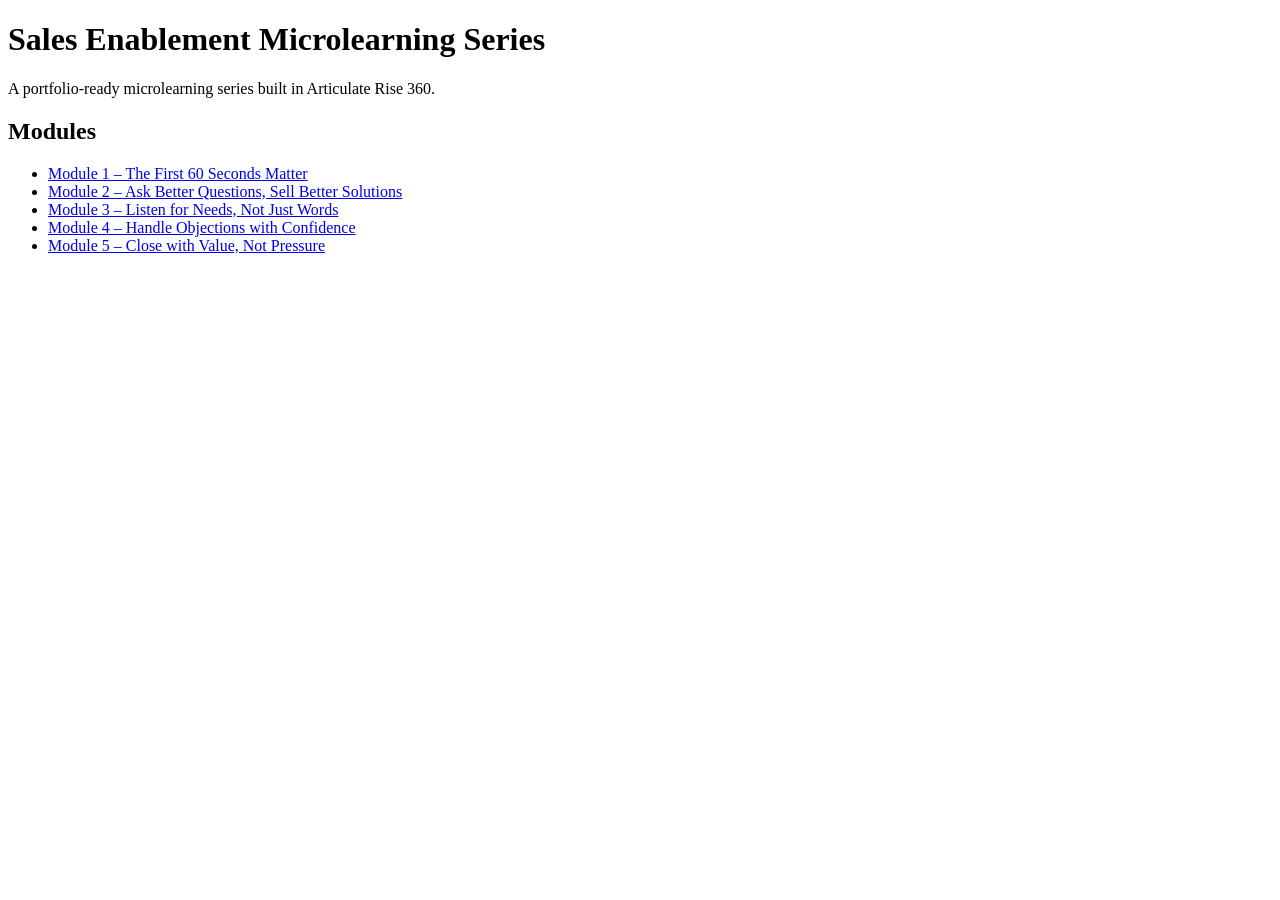
==== index.html @ 11edab6e "Add complete Sales Enablement Microlearning Series" ====
<!DOCTYPE html>
<html>
<head>
<meta charset="UTF-8">
<title>Sales Enablement Microlearning Series</title>
</head>

<body>

<h1>Sales Enablement Microlearning Series</h1>

<p>
A portfolio-ready microlearning series built in Articulate Rise 360.
</p>

<h2>Modules</h2>

<ul>
<li><a href="module-01/">Module 1 – The First 60 Seconds Matter</a></li>

<li><a href="module-02/">Module 2 – Ask Better Questions, Sell Better Solutions</a></li>

<li><a href="module-03/">Module 3 – Listen for Needs, Not Just Words</a></li>

<li><a href="module-04/">Module 4 – Handle Objections with Confidence</a></li>

<li><a href="module-05/">Module 5 – Close with Value, Not Pressure</a></li>

</ul>

</body>
</html>
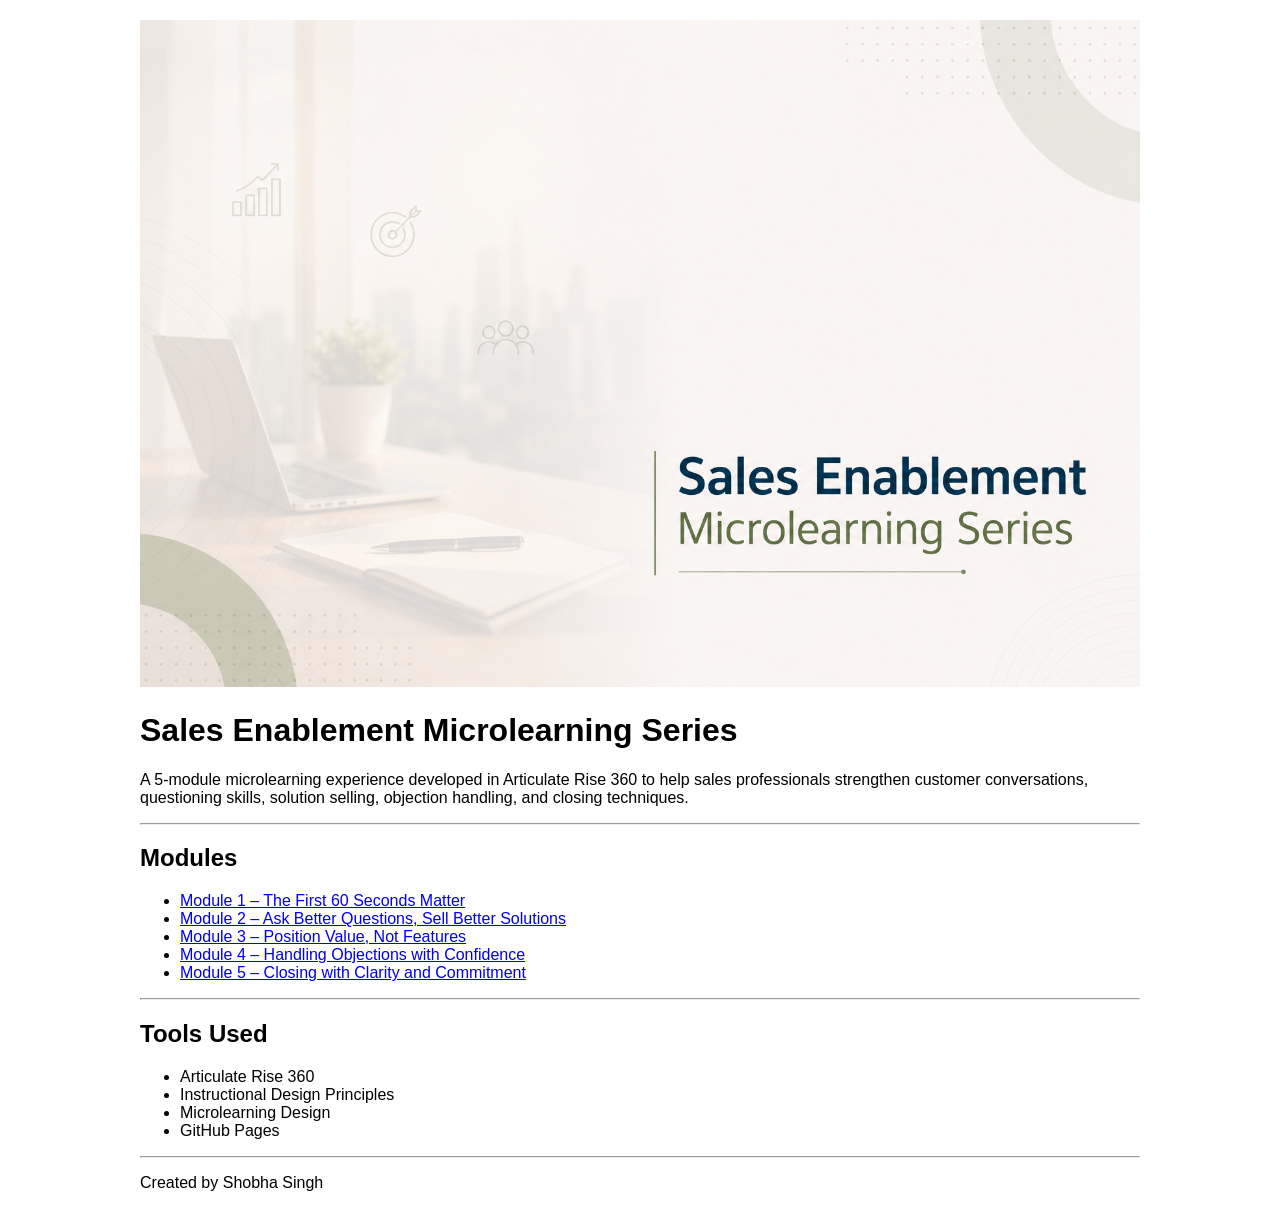
==== commit 337416a3: "Create project landing page with cover image" ====
--- a/index.html
+++ b/index.html
@@ -1,32 +1,49 @@
 <!DOCTYPE html>
 <html>
 <head>
-<meta charset="UTF-8">
 <title>Sales Enablement Microlearning Series</title>
 </head>
 
-<body>
+<body style="font-family:Arial; max-width:1000px; margin:auto; padding:20px;">
+
+<img src="sales-enablement-cover.png"
+     alt="Sales Enablement Microlearning Series"
+     width="100%">
 
 <h1>Sales Enablement Microlearning Series</h1>
 
 <p>
-A portfolio-ready microlearning series built in Articulate Rise 360.
+A 5-module microlearning experience developed in Articulate Rise 360 to help sales professionals strengthen customer conversations, questioning skills, solution selling, objection handling, and closing techniques.
 </p>
+
+<hr>
 
 <h2>Modules</h2>
 
 <ul>
 <li><a href="module-01/">Module 1 – The First 60 Seconds Matter</a></li>
+<li><a href="module-02/">Module 2 – Ask Better Questions, Sell Better Solutions</a></li>
+<li><a href="module-03/">Module 3 – Position Value, Not Features</a></li>
+<li><a href="module-04/">Module 4 – Handling Objections with Confidence</a></li>
+<li><a href="module-05/">Module 5 – Closing with Clarity and Commitment</a></li>
+</ul>
 
-<li><a href="module-02/">Module 2 – Ask Better Questions, Sell Better Solutions</a></li>
+<hr>
 
-<li><a href="module-03/">Module 3 – Listen for Needs, Not Just Words</a></li>
+<h2>Tools Used</h2>
 
-<li><a href="module-04/">Module 4 – Handle Objections with Confidence</a></li>
+<ul>
+<li>Articulate Rise 360</li>
+<li>Instructional Design Principles</li>
+<li>Microlearning Design</li>
+<li>GitHub Pages</li>
+</ul>
 
-<li><a href="module-05/">Module 5 – Close with Value, Not Pressure</a></li>
+<hr>
 
-</ul>
+<p>
+Created by Shobha Singh
+</p>
 
 </body>
 </html>
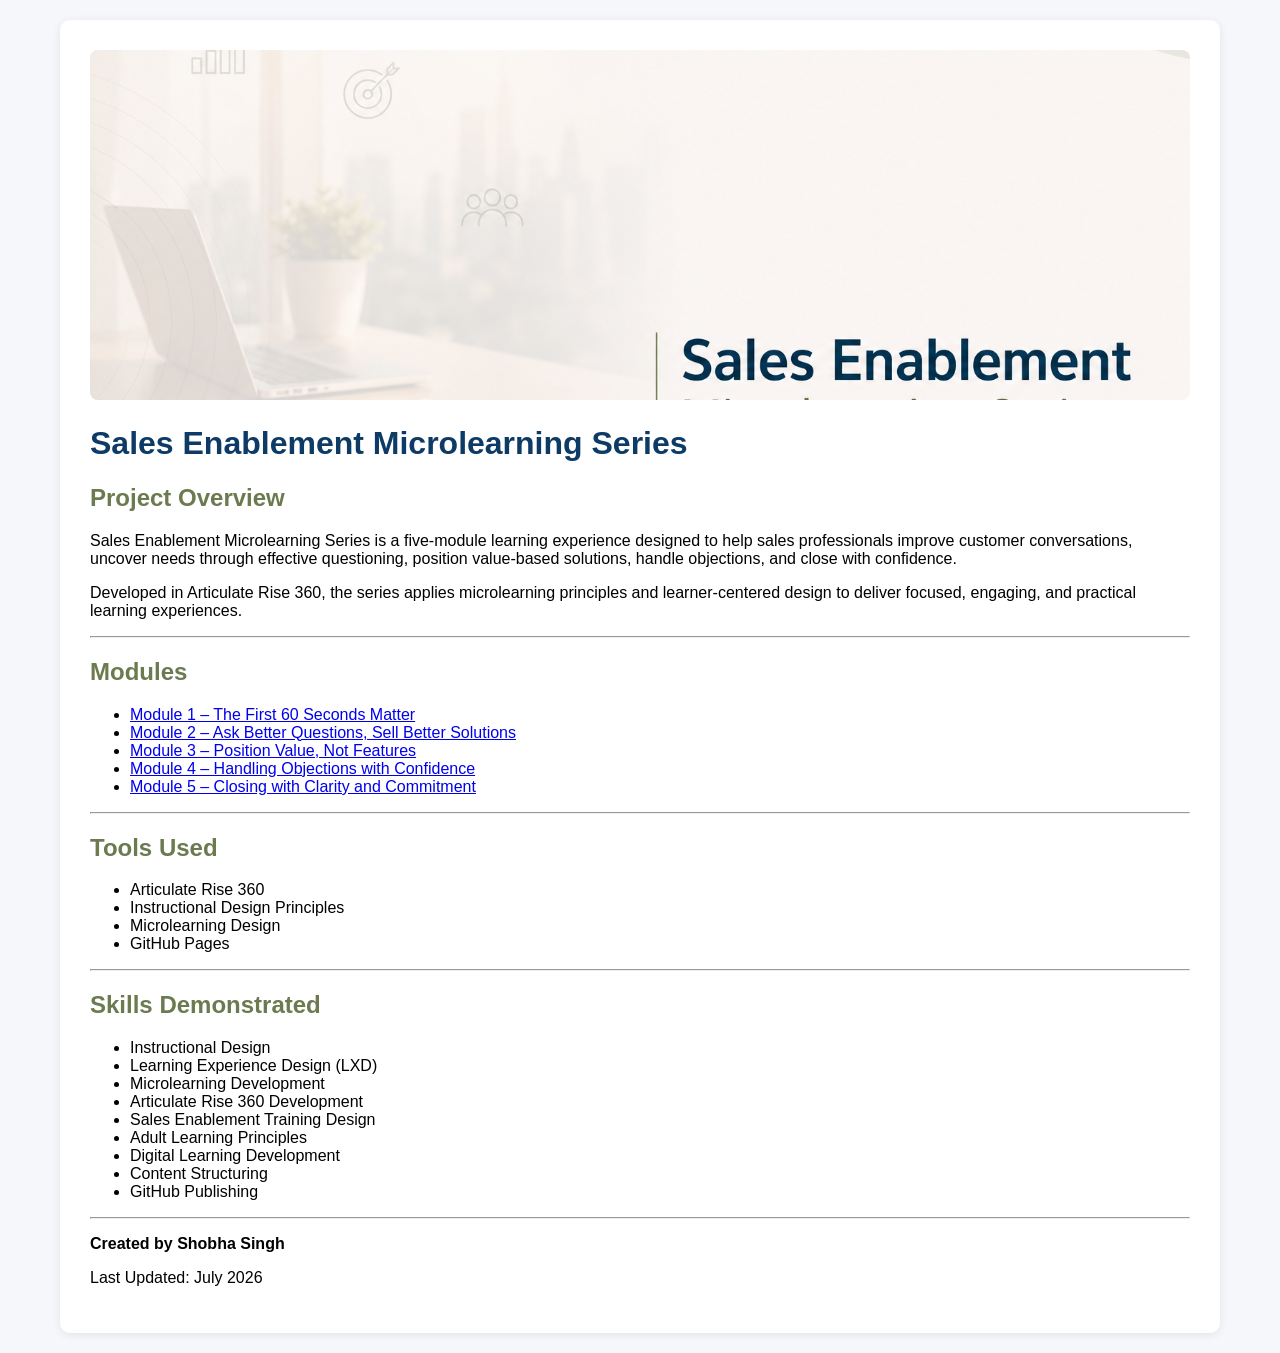
==== commit 372b7a4c: "update index.html" ====
--- a/index.html
+++ b/index.html
@@ -1,24 +1,53 @@
 <!DOCTYPE html>
 <html>
+
 <head>
 <title>Sales Enablement Microlearning Series</title>
 </head>
 
-<body style="font-family:Arial; max-width:1000px; margin:auto; padding:20px;">
+<body style="
+font-family:Arial, sans-serif;
+background-color:#f5f7fa;
+margin:0;
+padding:20px;">
+
+<div style="
+max-width:1100px;
+margin:auto;
+background:white;
+padding:30px;
+box-shadow:0 2px 10px rgba(0,0,0,0.08);
+border-radius:10px;">
 
 <img src="sales-enablement-cover.png"
      alt="Sales Enablement Microlearning Series"
-     width="100%">
+     style="
+     width:100%;
+     max-height:350px;
+     object-fit:cover;
+     border-radius:8px;">
 
-<h1>Sales Enablement Microlearning Series</h1>
+<h1 style="color:#0d3b66;">
+Sales Enablement Microlearning Series
+</h1>
+
+<h2 style="color:#6b7b4f;">
+Project Overview
+</h2>
 
 <p>
-A 5-module microlearning experience developed in Articulate Rise 360 to help sales professionals strengthen customer conversations, questioning skills, solution selling, objection handling, and closing techniques.
+Sales Enablement Microlearning Series is a five-module learning experience designed to help sales professionals improve customer conversations, uncover needs through effective questioning, position value-based solutions, handle objections, and close with confidence.
+</p>
+
+<p>
+Developed in Articulate Rise 360, the series applies microlearning principles and learner-centered design to deliver focused, engaging, and practical learning experiences.
 </p>
 
 <hr>
 
-<h2>Modules</h2>
+<h2 style="color:#6b7b4f;">
+Modules
+</h2>
 
 <ul>
 <li><a href="module-01/">Module 1 – The First 60 Seconds Matter</a></li>
@@ -30,7 +59,9 @@
 
 <hr>
 
-<h2>Tools Used</h2>
+<h2 style="color:#6b7b4f;">
+Tools Used
+</h2>
 
 <ul>
 <li>Articulate Rise 360</li>
@@ -41,9 +72,33 @@
 
 <hr>
 
+<h2 style="color:#6b7b4f;">
+Skills Demonstrated
+</h2>
+
+<ul>
+<li>Instructional Design</li>
+<li>Learning Experience Design (LXD)</li>
+<li>Microlearning Development</li>
+<li>Articulate Rise 360 Development</li>
+<li>Sales Enablement Training Design</li>
+<li>Adult Learning Principles</li>
+<li>Digital Learning Development</li>
+<li>Content Structuring</li>
+<li>GitHub Publishing</li>
+</ul>
+
+<hr>
+
 <p>
-Created by Shobha Singh
+<b>Created by Shobha Singh</b>
 </p>
+
+<p>
+Last Updated: July 2026
+</p>
+
+</div>
 
 </body>
 </html>
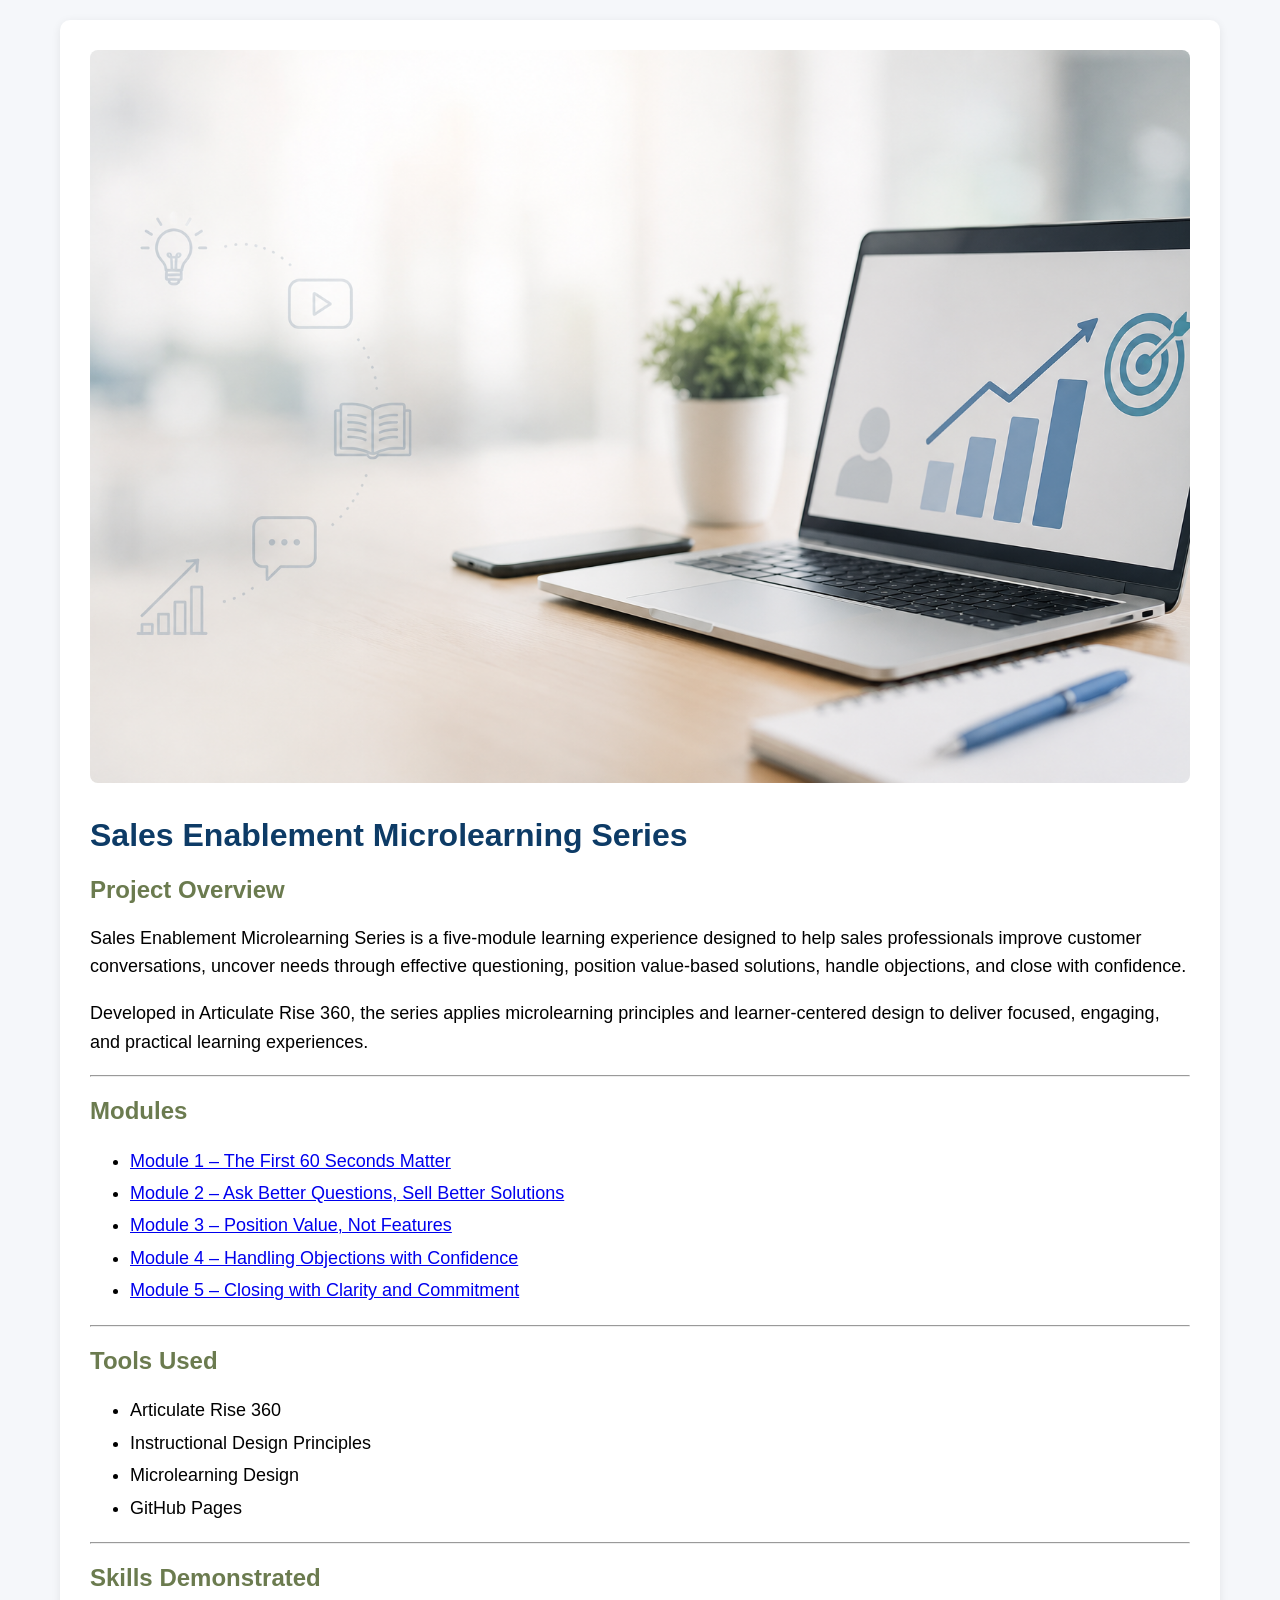
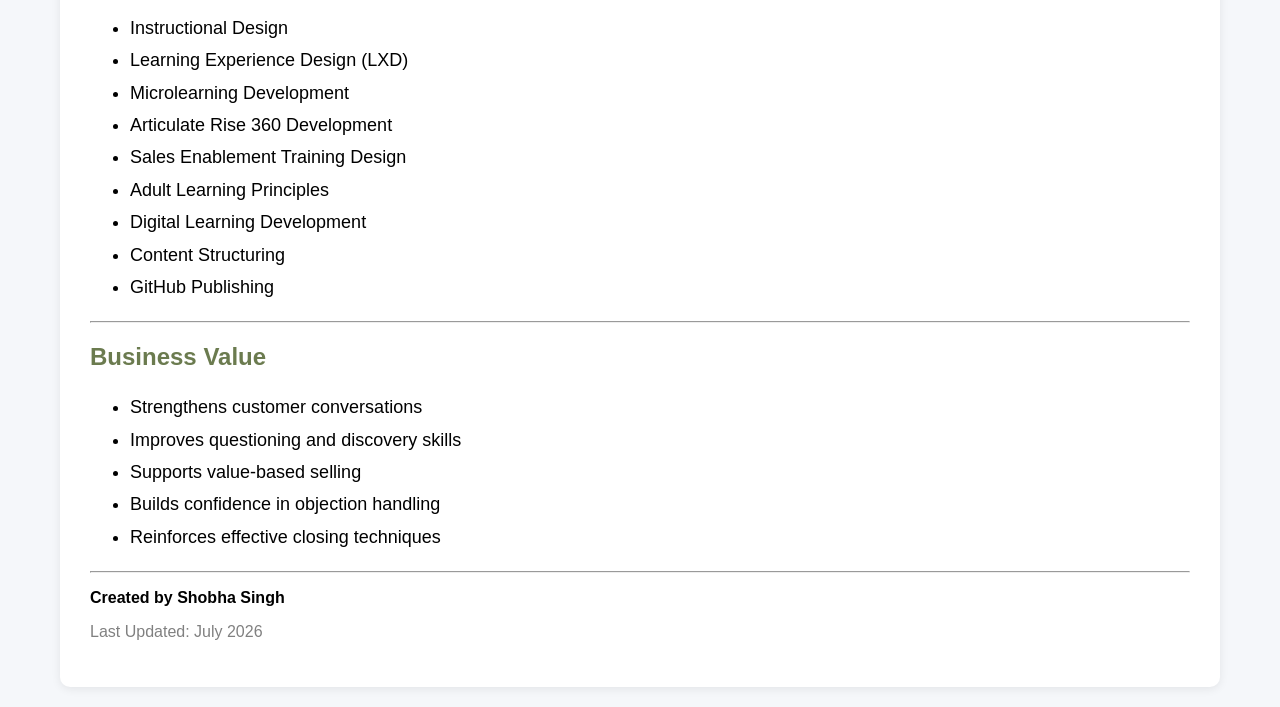
==== commit 2e625483: "update cover page" ====
--- a/index.html
+++ b/index.html
@@ -3,6 +3,7 @@
 
 <head>
 <title>Sales Enablement Microlearning Series</title>
+<meta charset="UTF-8">
 </head>
 
 <body style="
@@ -16,18 +17,18 @@
 margin:auto;
 background:white;
 padding:30px;
-box-shadow:0 2px 10px rgba(0,0,0,0.08);
-border-radius:10px;">
+border-radius:10px;
+box-shadow:0 2px 10px rgba(0,0,0,0.08);">
 
-<img src="sales-enablement-cover.png"
+<img src="sales-enablement-cover-v2.png"
      alt="Sales Enablement Microlearning Series"
      style="
      width:100%;
-     max-height:350px;
-     object-fit:cover;
      border-radius:8px;">
 
-<h1 style="color:#0d3b66;">
+<h1 style="
+color:#0d3b66;
+margin-top:30px;">
 Sales Enablement Microlearning Series
 </h1>
 
@@ -35,11 +36,11 @@
 Project Overview
 </h2>
 
-<p>
+<p style="font-size:18px; line-height:1.6;">
 Sales Enablement Microlearning Series is a five-module learning experience designed to help sales professionals improve customer conversations, uncover needs through effective questioning, position value-based solutions, handle objections, and close with confidence.
 </p>
 
-<p>
+<p style="font-size:18px; line-height:1.6;">
 Developed in Articulate Rise 360, the series applies microlearning principles and learner-centered design to deliver focused, engaging, and practical learning experiences.
 </p>
 
@@ -49,12 +50,38 @@
 Modules
 </h2>
 
-<ul>
-<li><a href="module-01/">Module 1 – The First 60 Seconds Matter</a></li>
-<li><a href="module-02/">Module 2 – Ask Better Questions, Sell Better Solutions</a></li>
-<li><a href="module-03/">Module 3 – Position Value, Not Features</a></li>
-<li><a href="module-04/">Module 4 – Handling Objections with Confidence</a></li>
-<li><a href="module-05/">Module 5 – Closing with Clarity and Commitment</a></li>
+<ul style="font-size:18px; line-height:1.8;">
+
+<li>
+<a href="module-01/">
+Module 1 – The First 60 Seconds Matter
+</a>
+</li>
+
+<li>
+<a href="module-02/">
+Module 2 – Ask Better Questions, Sell Better Solutions
+</a>
+</li>
+
+<li>
+<a href="module-03/">
+Module 3 – Position Value, Not Features
+</a>
+</li>
+
+<li>
+<a href="module-04/">
+Module 4 – Handling Objections with Confidence
+</a>
+</li>
+
+<li>
+<a href="module-05/">
+Module 5 – Closing with Clarity and Commitment
+</a>
+</li>
+
 </ul>
 
 <hr>
@@ -63,7 +90,7 @@
 Tools Used
 </h2>
 
-<ul>
+<ul style="font-size:18px; line-height:1.8;">
 <li>Articulate Rise 360</li>
 <li>Instructional Design Principles</li>
 <li>Microlearning Design</li>
@@ -76,7 +103,7 @@
 Skills Demonstrated
 </h2>
 
-<ul>
+<ul style="font-size:18px; line-height:1.8;">
 <li>Instructional Design</li>
 <li>Learning Experience Design (LXD)</li>
 <li>Microlearning Development</li>
@@ -90,11 +117,25 @@
 
 <hr>
 
-<p>
+<h2 style="color:#6b7b4f;">
+Business Value
+</h2>
+
+<ul style="font-size:18px; line-height:1.8;">
+<li>Strengthens customer conversations</li>
+<li>Improves questioning and discovery skills</li>
+<li>Supports value-based selling</li>
+<li>Builds confidence in objection handling</li>
+<li>Reinforces effective closing techniques</li>
+</ul>
+
+<hr>
+
+<p style="font-size:16px;">
 <b>Created by Shobha Singh</b>
 </p>
 
-<p>
+<p style="color:gray;">
 Last Updated: July 2026
 </p>
 
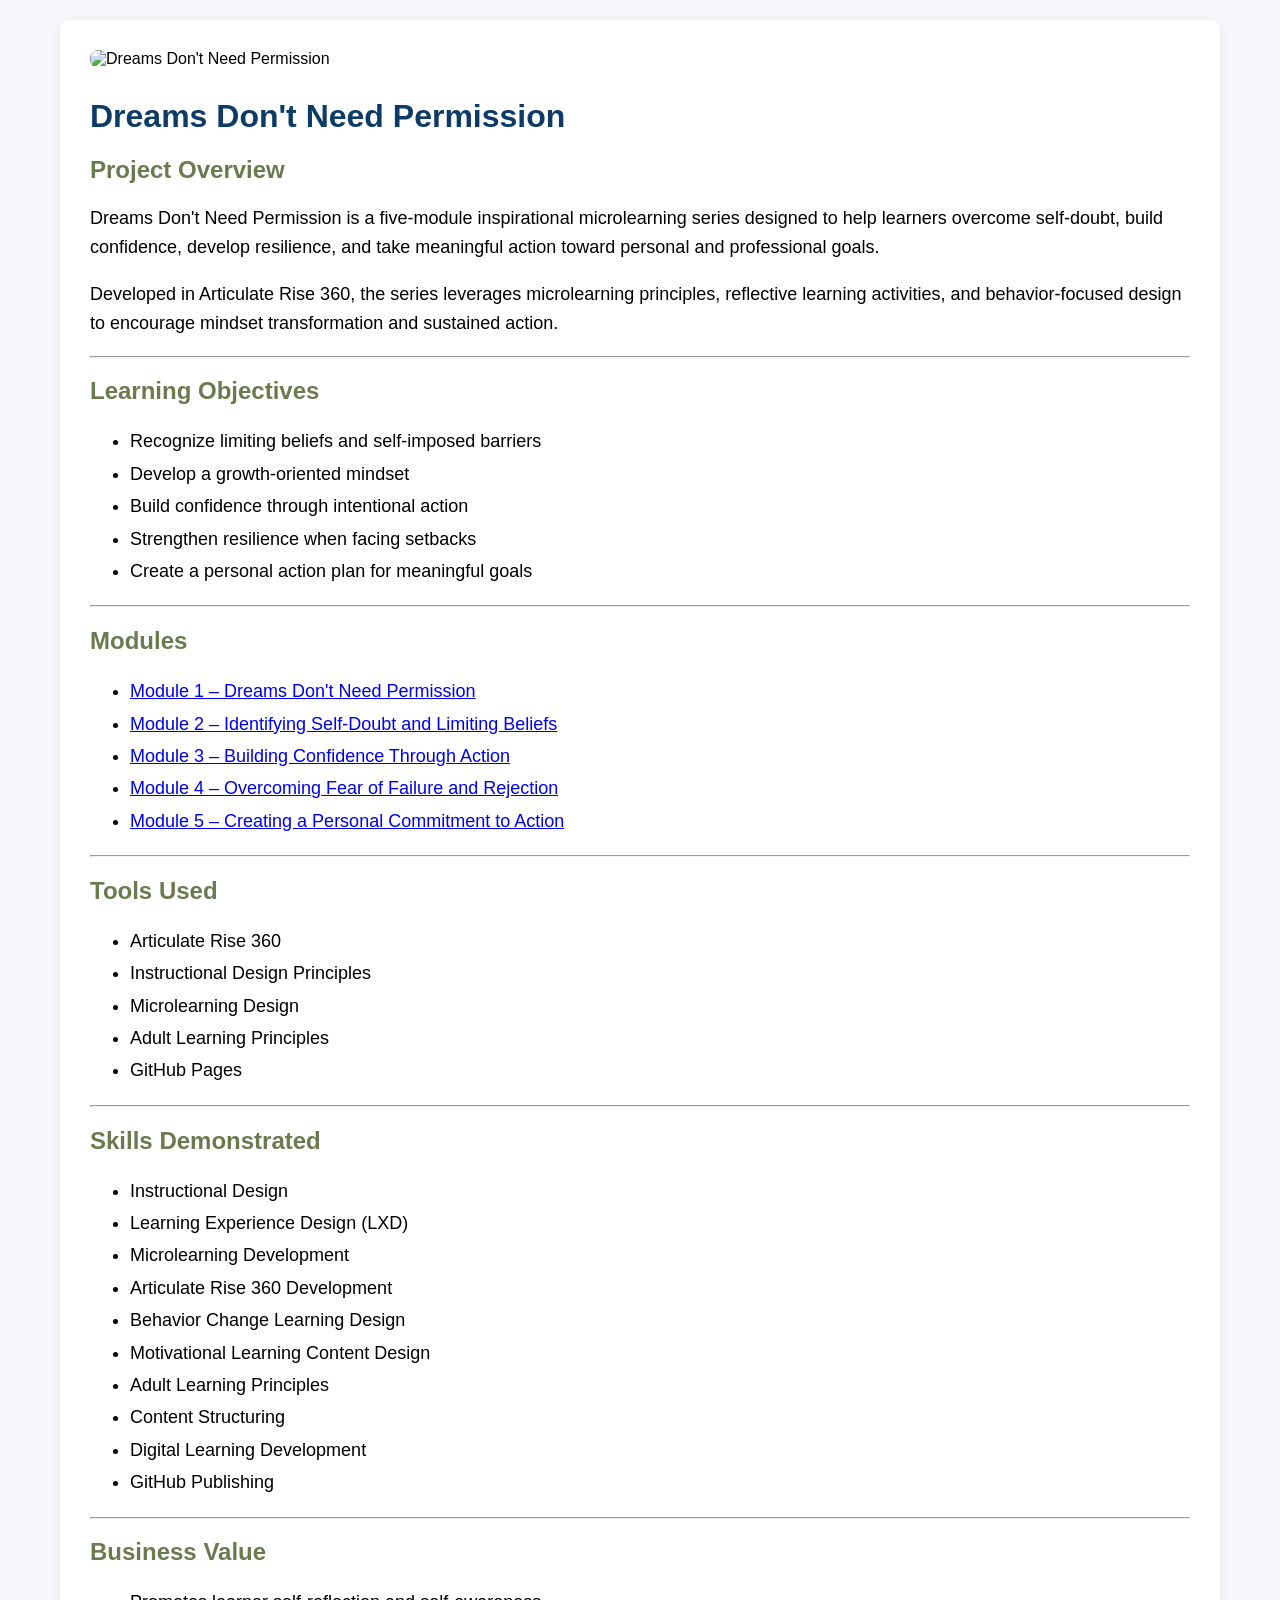
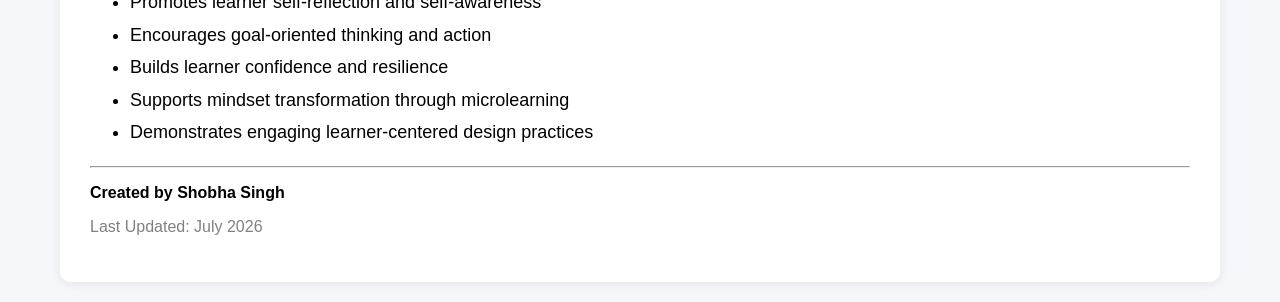
==== commit fec81204: "update index.html" ====
--- a/index.html
+++ b/index.html
@@ -2,7 +2,7 @@
 <html>
 
 <head>
-<title>Sales Enablement Microlearning Series</title>
+<title>Dreams Don't Need Permission</title>
 <meta charset="UTF-8">
 </head>
 
@@ -20,8 +20,8 @@
 border-radius:10px;
 box-shadow:0 2px 10px rgba(0,0,0,0.08);">
 
-<img src="sales-enablement-cover-v2.png"
-     alt="Sales Enablement Microlearning Series"
+<img src="Dreams-dont-need-permission.png"
+     alt="Dreams Don't Need Permission"
      style="
      width:100%;
      border-radius:8px;">
@@ -29,7 +29,7 @@
 <h1 style="
 color:#0d3b66;
 margin-top:30px;">
-Sales Enablement Microlearning Series
+Dreams Don't Need Permission
 </h1>
 
 <h2 style="color:#6b7b4f;">
@@ -37,12 +37,26 @@
 </h2>
 
 <p style="font-size:18px; line-height:1.6;">
-Sales Enablement Microlearning Series is a five-module learning experience designed to help sales professionals improve customer conversations, uncover needs through effective questioning, position value-based solutions, handle objections, and close with confidence.
+Dreams Don't Need Permission is a five-module inspirational microlearning series designed to help learners overcome self-doubt, build confidence, develop resilience, and take meaningful action toward personal and professional goals.
 </p>
 
 <p style="font-size:18px; line-height:1.6;">
-Developed in Articulate Rise 360, the series applies microlearning principles and learner-centered design to deliver focused, engaging, and practical learning experiences.
+Developed in Articulate Rise 360, the series leverages microlearning principles, reflective learning activities, and behavior-focused design to encourage mindset transformation and sustained action.
 </p>
+
+<hr>
+
+<h2 style="color:#6b7b4f;">
+Learning Objectives
+</h2>
+
+<ul style="font-size:18px; line-height:1.8;">
+<li>Recognize limiting beliefs and self-imposed barriers</li>
+<li>Develop a growth-oriented mindset</li>
+<li>Build confidence through intentional action</li>
+<li>Strengthen resilience when facing setbacks</li>
+<li>Create a personal action plan for meaningful goals</li>
+</ul>
 
 <hr>
 
@@ -54,31 +68,31 @@
 
 <li>
 <a href="module-01/">
-Module 1 – The First 60 Seconds Matter
+Module 1 – Dreams Don't Need Permission
 </a>
 </li>
 
 <li>
 <a href="module-02/">
-Module 2 – Ask Better Questions, Sell Better Solutions
+Module 2 – Identifying Self-Doubt and Limiting Beliefs
 </a>
 </li>
 
 <li>
 <a href="module-03/">
-Module 3 – Position Value, Not Features
+Module 3 – Building Confidence Through Action
 </a>
 </li>
 
 <li>
 <a href="module-04/">
-Module 4 – Handling Objections with Confidence
+Module 4 – Overcoming Fear of Failure and Rejection
 </a>
 </li>
 
 <li>
 <a href="module-05/">
-Module 5 – Closing with Clarity and Commitment
+Module 5 – Creating a Personal Commitment to Action
 </a>
 </li>
 
@@ -94,6 +108,7 @@
 <li>Articulate Rise 360</li>
 <li>Instructional Design Principles</li>
 <li>Microlearning Design</li>
+<li>Adult Learning Principles</li>
 <li>GitHub Pages</li>
 </ul>
 
@@ -108,10 +123,11 @@
 <li>Learning Experience Design (LXD)</li>
 <li>Microlearning Development</li>
 <li>Articulate Rise 360 Development</li>
-<li>Sales Enablement Training Design</li>
+<li>Behavior Change Learning Design</li>
+<li>Motivational Learning Content Design</li>
 <li>Adult Learning Principles</li>
+<li>Content Structuring</li>
 <li>Digital Learning Development</li>
-<li>Content Structuring</li>
 <li>GitHub Publishing</li>
 </ul>
 
@@ -122,11 +138,11 @@
 </h2>
 
 <ul style="font-size:18px; line-height:1.8;">
-<li>Strengthens customer conversations</li>
-<li>Improves questioning and discovery skills</li>
-<li>Supports value-based selling</li>
-<li>Builds confidence in objection handling</li>
-<li>Reinforces effective closing techniques</li>
+<li>Promotes learner self-reflection and self-awareness</li>
+<li>Encourages goal-oriented thinking and action</li>
+<li>Builds learner confidence and resilience</li>
+<li>Supports mindset transformation through microlearning</li>
+<li>Demonstrates engaging learner-centered design practices</li>
 </ul>
 
 <hr>
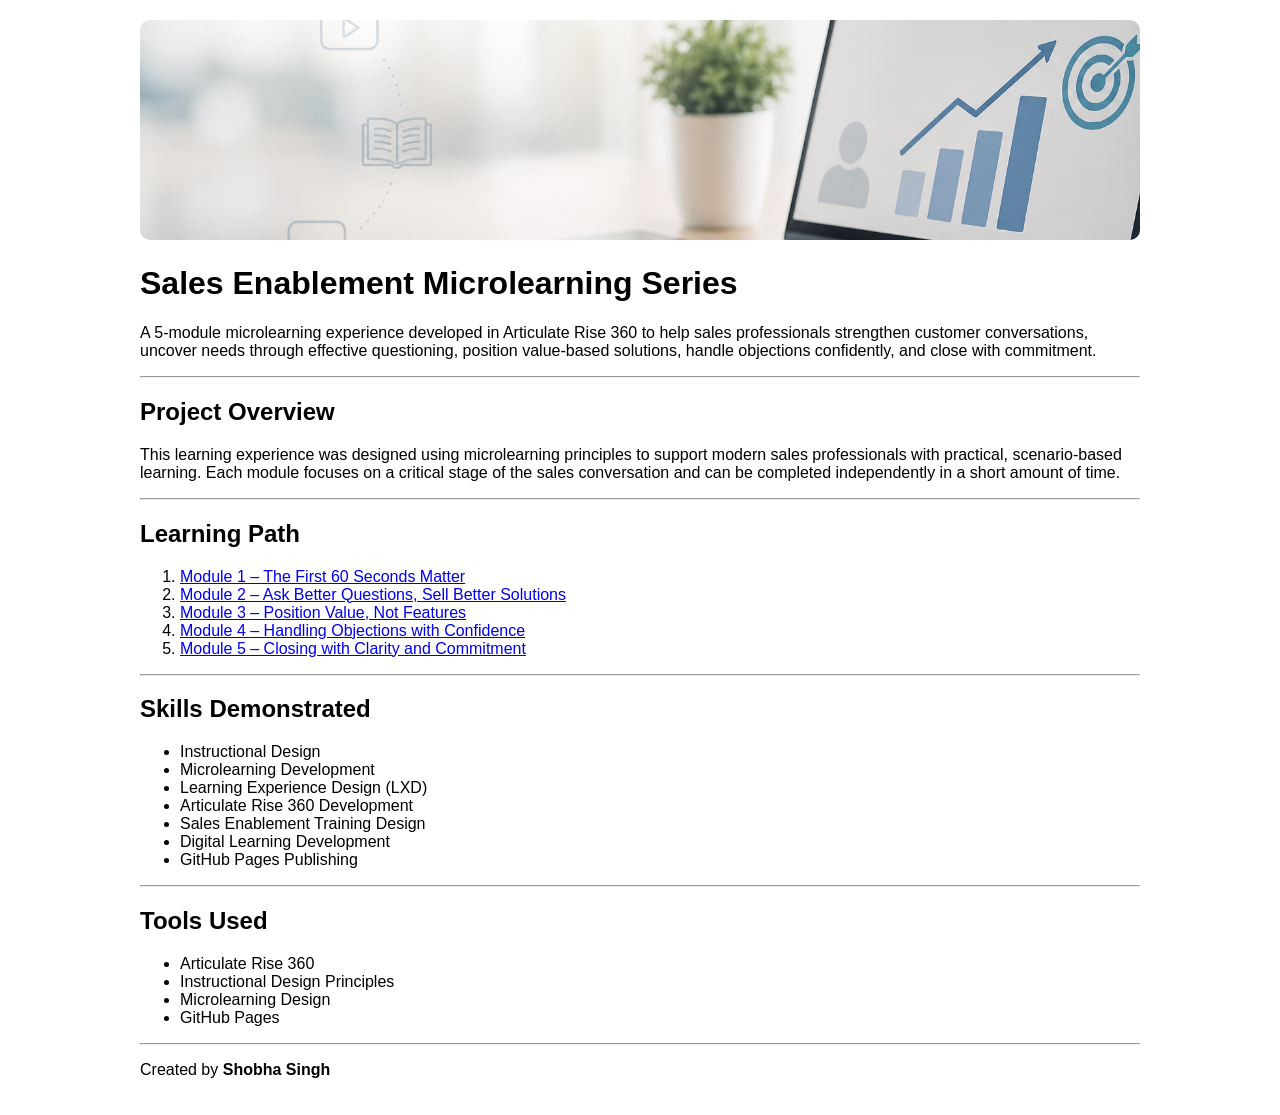
==== commit 17a5263e: "update index.html" ====
--- a/index.html
+++ b/index.html
@@ -1,161 +1,71 @@
 <!DOCTYPE html>
 <html>
-
 <head>
-<title>Dreams Don't Need Permission</title>
-<meta charset="UTF-8">
+<title>Sales Enablement Microlearning Series</title>
 </head>
 
-<body style="
-font-family:Arial, sans-serif;
-background-color:#f5f7fa;
-margin:0;
-padding:20px;">
+<body style="font-family:Arial; max-width:1000px; margin:auto; padding:20px;">
 
-<div style="
-max-width:1100px;
-margin:auto;
-background:white;
-padding:30px;
-border-radius:10px;
-box-shadow:0 2px 10px rgba(0,0,0,0.08);">
+<img src="sales-enablement-cover.png"
+     alt="Sales Enablement Microlearning Series"
+     style="width:100%; height:220px; object-fit:cover; border-radius:10px;">
 
-<img src="Dreams-dont-need-permission.png"
-     alt="Dreams Don't Need Permission"
-     style="
-     width:100%;
-     border-radius:8px;">
+<h1>Sales Enablement Microlearning Series</h1>
 
-<h1 style="
-color:#0d3b66;
-margin-top:30px;">
-Dreams Don't Need Permission
-</h1>
-
-<h2 style="color:#6b7b4f;">
-Project Overview
-</h2>
-
-<p style="font-size:18px; line-height:1.6;">
-Dreams Don't Need Permission is a five-module inspirational microlearning series designed to help learners overcome self-doubt, build confidence, develop resilience, and take meaningful action toward personal and professional goals.
-</p>
-
-<p style="font-size:18px; line-height:1.6;">
-Developed in Articulate Rise 360, the series leverages microlearning principles, reflective learning activities, and behavior-focused design to encourage mindset transformation and sustained action.
+<p>
+A 5-module microlearning experience developed in Articulate Rise 360 to help sales professionals strengthen customer conversations, uncover needs through effective questioning, position value-based solutions, handle objections confidently, and close with commitment.
 </p>
 
 <hr>
 
-<h2 style="color:#6b7b4f;">
-Learning Objectives
-</h2>
+<h2>Project Overview</h2>
 
-<ul style="font-size:18px; line-height:1.8;">
-<li>Recognize limiting beliefs and self-imposed barriers</li>
-<li>Develop a growth-oriented mindset</li>
-<li>Build confidence through intentional action</li>
-<li>Strengthen resilience when facing setbacks</li>
-<li>Create a personal action plan for meaningful goals</li>
+<p>
+This learning experience was designed using microlearning principles to support modern sales professionals with practical, scenario-based learning. Each module focuses on a critical stage of the sales conversation and can be completed independently in a short amount of time.
+</p>
+
+<hr>
+
+<h2>Learning Path</h2>
+
+<ol>
+<li><a href="module-01/">Module 1 – The First 60 Seconds Matter</a></li>
+<li><a href="module-02/">Module 2 – Ask Better Questions, Sell Better Solutions</a></li>
+<li><a href="module-03/">Module 3 – Position Value, Not Features</a></li>
+<li><a href="module-04/">Module 4 – Handling Objections with Confidence</a></li>
+<li><a href="module-05/">Module 5 – Closing with Clarity and Commitment</a></li>
+</ol>
+
+<hr>
+
+<h2>Skills Demonstrated</h2>
+
+<ul>
+<li>Instructional Design</li>
+<li>Microlearning Development</li>
+<li>Learning Experience Design (LXD)</li>
+<li>Articulate Rise 360 Development</li>
+<li>Sales Enablement Training Design</li>
+<li>Digital Learning Development</li>
+<li>GitHub Pages Publishing</li>
 </ul>
 
 <hr>
 
-<h2 style="color:#6b7b4f;">
-Modules
-</h2>
+<h2>Tools Used</h2>
 
-<ul style="font-size:18px; line-height:1.8;">
-
-<li>
-<a href="module-01/">
-Module 1 – Dreams Don't Need Permission
-</a>
-</li>
-
-<li>
-<a href="module-02/">
-Module 2 – Identifying Self-Doubt and Limiting Beliefs
-</a>
-</li>
-
-<li>
-<a href="module-03/">
-Module 3 – Building Confidence Through Action
-</a>
-</li>
-
-<li>
-<a href="module-04/">
-Module 4 – Overcoming Fear of Failure and Rejection
-</a>
-</li>
-
-<li>
-<a href="module-05/">
-Module 5 – Creating a Personal Commitment to Action
-</a>
-</li>
-
-</ul>
-
-<hr>
-
-<h2 style="color:#6b7b4f;">
-Tools Used
-</h2>
-
-<ul style="font-size:18px; line-height:1.8;">
+<ul>
 <li>Articulate Rise 360</li>
 <li>Instructional Design Principles</li>
 <li>Microlearning Design</li>
-<li>Adult Learning Principles</li>
 <li>GitHub Pages</li>
 </ul>
 
 <hr>
 
-<h2 style="color:#6b7b4f;">
-Skills Demonstrated
-</h2>
-
-<ul style="font-size:18px; line-height:1.8;">
-<li>Instructional Design</li>
-<li>Learning Experience Design (LXD)</li>
-<li>Microlearning Development</li>
-<li>Articulate Rise 360 Development</li>
-<li>Behavior Change Learning Design</li>
-<li>Motivational Learning Content Design</li>
-<li>Adult Learning Principles</li>
-<li>Content Structuring</li>
-<li>Digital Learning Development</li>
-<li>GitHub Publishing</li>
-</ul>
-
-<hr>
-
-<h2 style="color:#6b7b4f;">
-Business Value
-</h2>
-
-<ul style="font-size:18px; line-height:1.8;">
-<li>Promotes learner self-reflection and self-awareness</li>
-<li>Encourages goal-oriented thinking and action</li>
-<li>Builds learner confidence and resilience</li>
-<li>Supports mindset transformation through microlearning</li>
-<li>Demonstrates engaging learner-centered design practices</li>
-</ul>
-
-<hr>
-
-<p style="font-size:16px;">
-<b>Created by Shobha Singh</b>
+<p>
+Created by <strong>Shobha Singh</strong>
 </p>
-
-<p style="color:gray;">
-Last Updated: July 2026
-</p>
-
-</div>
 
 </body>
 </html>
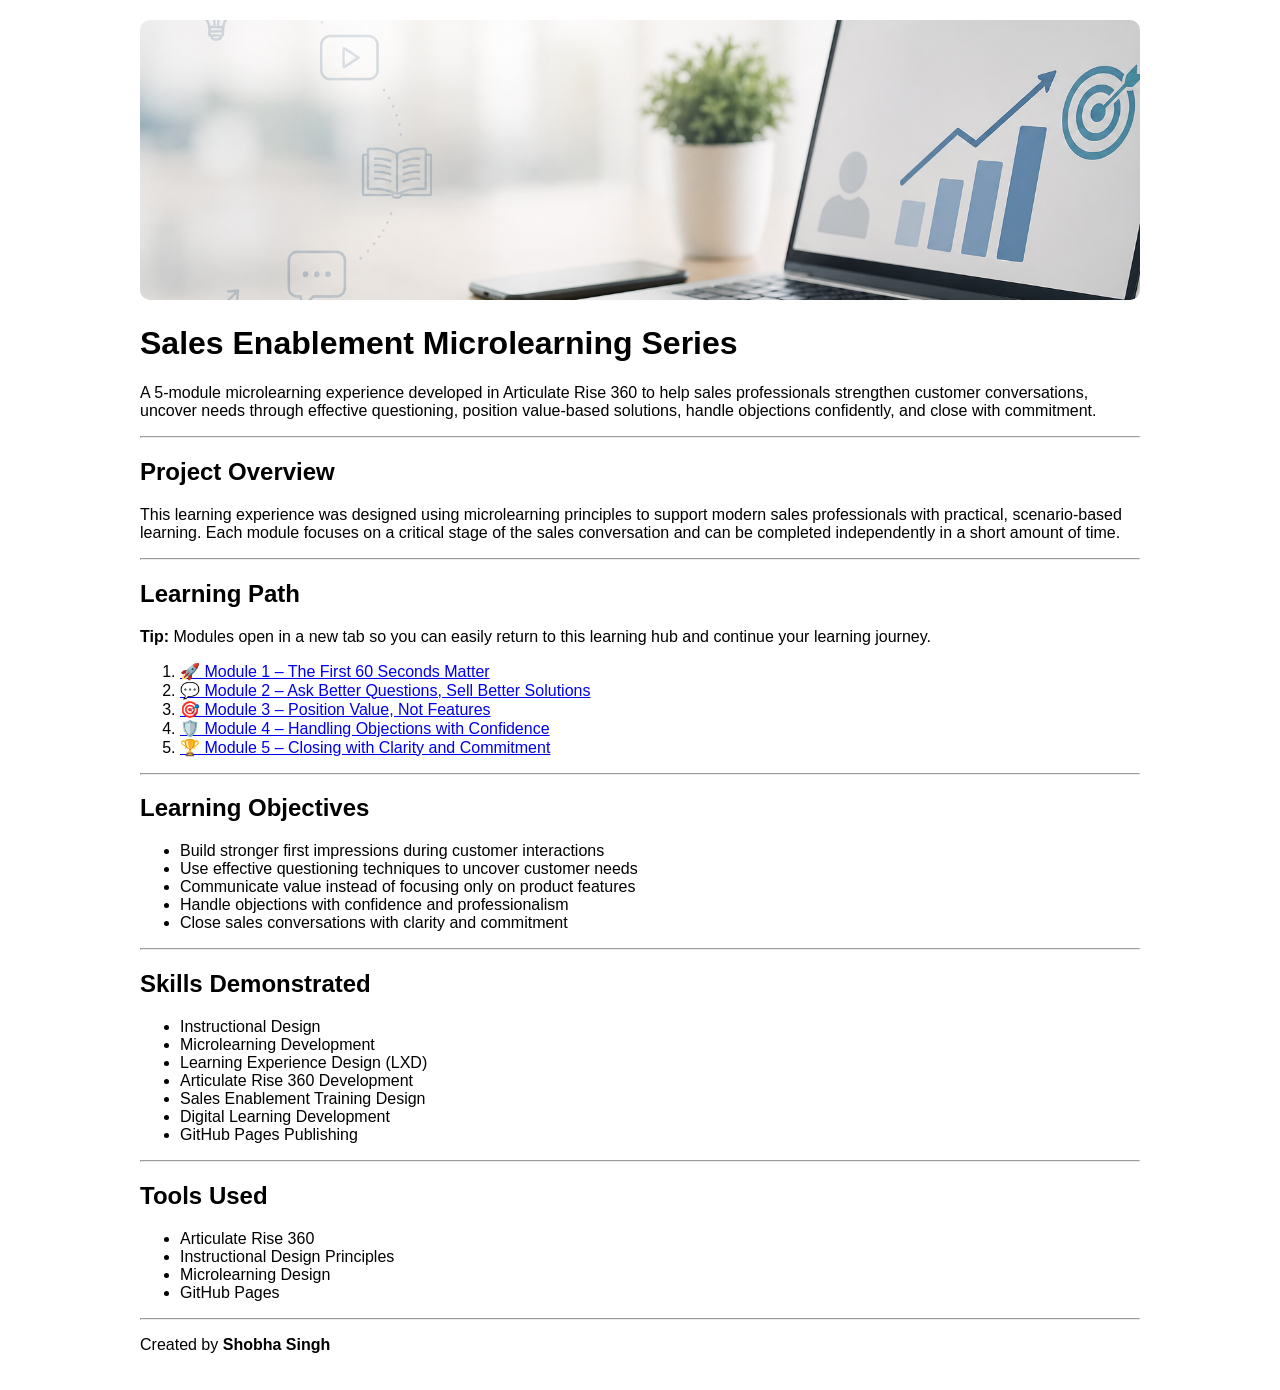
==== commit d7a2a3a3: "Enhance Sales Enablement portfolio landing page" ====
--- a/index.html
+++ b/index.html
@@ -6,9 +6,9 @@
 
 <body style="font-family:Arial; max-width:1000px; margin:auto; padding:20px;">
 
-<img src="sales-enablement-cover.png"
+<img src="sales-enablement-cover-v2.png"
      alt="Sales Enablement Microlearning Series"
-     style="width:100%; height:220px; object-fit:cover; border-radius:10px;">
+     style="width:100%; height:280px; object-fit:cover; border-radius:10px;">
 
 <h1>Sales Enablement Microlearning Series</h1>
 
@@ -28,13 +28,55 @@
 
 <h2>Learning Path</h2>
 
+<p>
+<strong>Tip:</strong> Modules open in a new tab so you can easily return to this learning hub and continue your learning journey.
+</p>
+
 <ol>
-<li><a href="module-01/">Module 1 – The First 60 Seconds Matter</a></li>
-<li><a href="module-02/">Module 2 – Ask Better Questions, Sell Better Solutions</a></li>
-<li><a href="module-03/">Module 3 – Position Value, Not Features</a></li>
-<li><a href="module-04/">Module 4 – Handling Objections with Confidence</a></li>
-<li><a href="module-05/">Module 5 – Closing with Clarity and Commitment</a></li>
+
+<li>
+<a href="module-01/" target="_blank">
+🚀 Module 1 – The First 60 Seconds Matter
+</a>
+</li>
+
+<li>
+<a href="module-02/" target="_blank">
+💬 Module 2 – Ask Better Questions, Sell Better Solutions
+</a>
+</li>
+
+<li>
+<a href="module-03/" target="_blank">
+🎯 Module 3 – Position Value, Not Features
+</a>
+</li>
+
+<li>
+<a href="module-04/" target="_blank">
+🛡️ Module 4 – Handling Objections with Confidence
+</a>
+</li>
+
+<li>
+<a href="module-05/" target="_blank">
+🏆 Module 5 – Closing with Clarity and Commitment
+</a>
+</li>
+
 </ol>
+
+<hr>
+
+<h2>Learning Objectives</h2>
+
+<ul>
+<li>Build stronger first impressions during customer interactions</li>
+<li>Use effective questioning techniques to uncover customer needs</li>
+<li>Communicate value instead of focusing only on product features</li>
+<li>Handle objections with confidence and professionalism</li>
+<li>Close sales conversations with clarity and commitment</li>
+</ul>
 
 <hr>
 
